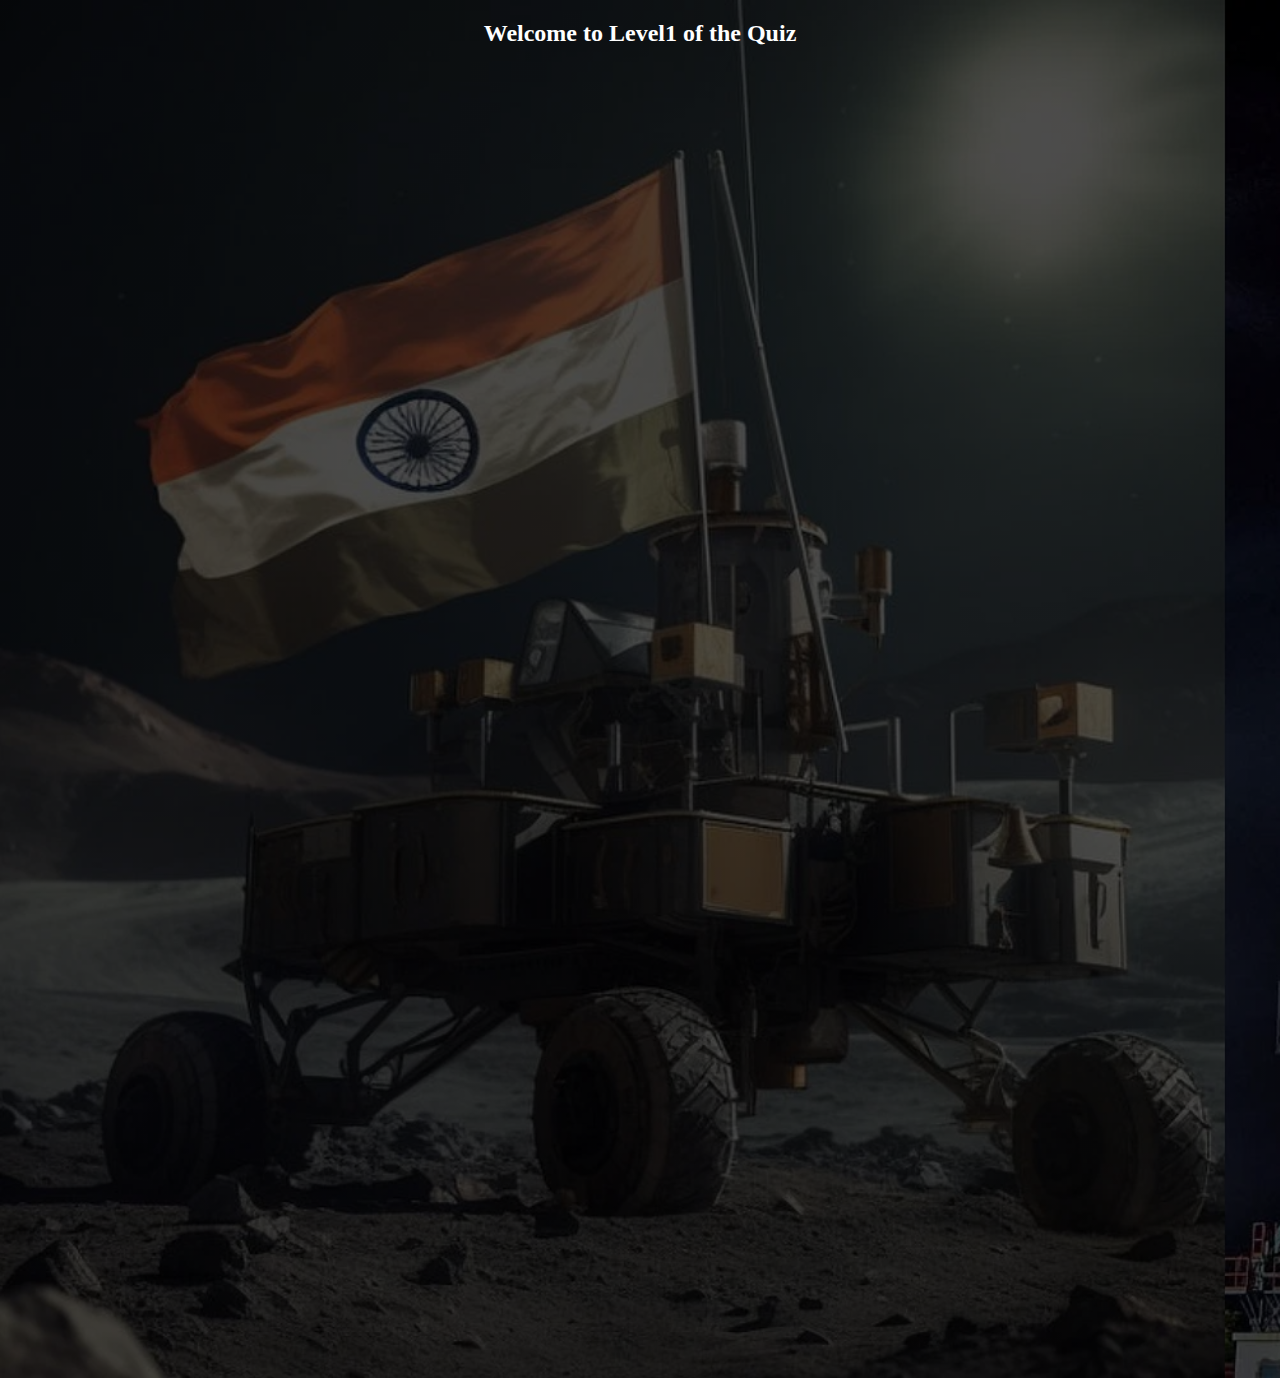
==== qn.html @ d688e57f "refactor: changed position of text" ====
<!DOCTYPE html>
<html lang="en">
  <head>
    <meta charset="UTF-8" />
    <meta name="viewport" content="width=device-width, initial-scale=1.0" />
    <title>Questions</title>
    <link rel="stylesheet" href="index.css" />
  </head>
  <body>
    <h2 class="qn-h2">Welcome to Level1 of the Quiz</h2>
  </body>
</html>
---- index.css ----
body{
    background-image: linear-gradient(rgba(0,0,0,0.7),rgba(0,0,0,0.7)), url("images/chandrayaan.webp");
    background-repeat: no-repeat;
    background-size: cover;
    height: 150vh;
    color: white;
}
.first-heading{
    text-align: center;
}

.header-section{
    text-align: center;
}

.inside-section-div{
    width: 50%;
    text-align: left;
    position: relative;
    left: 30%;
}

a{
    text-decoration: none;
    padding: 1rem;
    margin: 1rem;
    border: 2px solid white;
    border-radius: 3rem;
    text-align: center;
}

a:hover{
    background-color: blue;
    color: white;
}

/* qn.html page*/

.qn-h2{
    text-align: center;
}
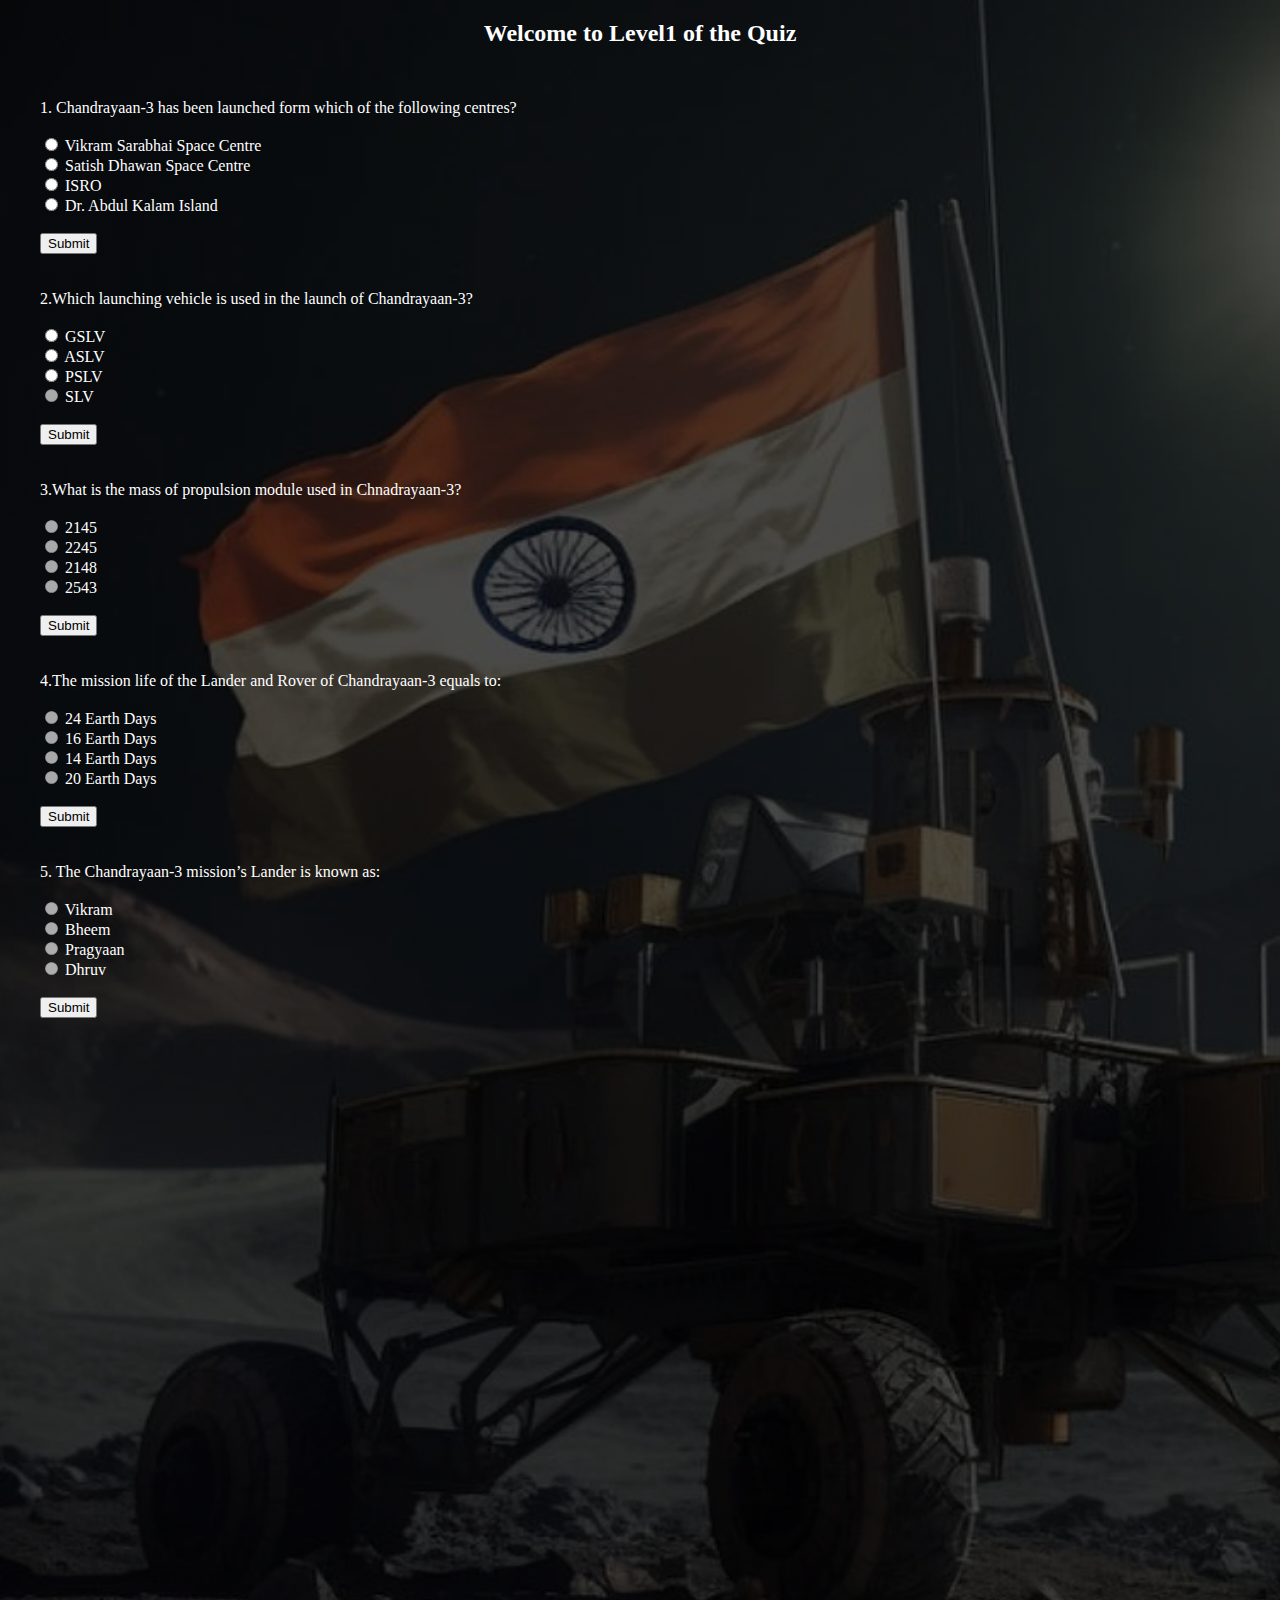
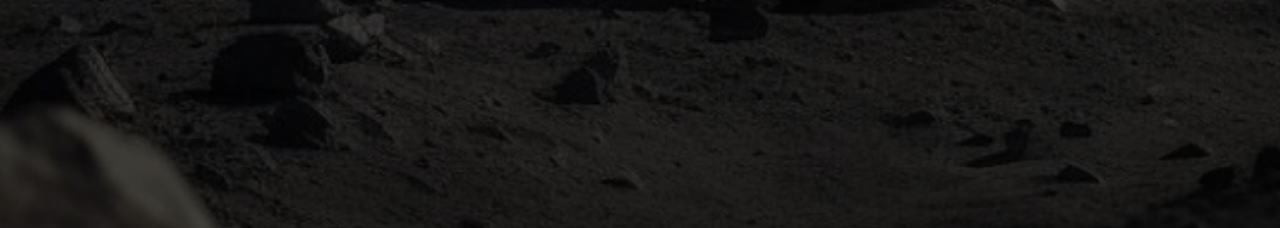
==== commit 316227f3: "done: basic layout" ====
--- a/qn.html
+++ b/qn.html
@@ -7,6 +7,94 @@
     <link rel="stylesheet" href="index.css" />
   </head>
   <body>
-    <h2 class="qn-h2">Welcome to Level1 of the Quiz</h2>
+    <div class="page-div">
+      <h2 class="qn-h2">Welcome to Level1 of the Quiz</h2>
+      <section class="section1">
+        1. Chandrayaan-3 has been launched form which of the following centres?
+        <br />
+        <br />
+        <input name="qn1" type="radio" id="1a" />
+        <label for="1a">Vikram Sarabhai Space Centre</label> <br />
+        <input name="qn1" type="radio" id="1b" />
+        <label for="1b">Satish Dhawan Space Centre</label> <br />
+        <input name="qn1" type="radio" id="1c" />
+        <label for="1c">ISRO</label> <br />
+        <input name="qn1" type="radio" id="1d" />
+        <label for="1d">Dr. Abdul Kalam Island</label> <br />
+        <br />
+        <button id="submit">Submit</button>
+        <div class="div1"></div>
+        <br />
+        <br />
+        2.Which launching vehicle is used in the launch of Chandrayaan-3?
+        <br />
+        <br />
+        <input name="qn2" type="radio" id="2a" />
+        <label for="2a">GSLV</label> <br />
+        <input name="qn1" type="radio" id="2b" />
+        <label for="2b">ASLV</label> <br />
+        <input name="qn2" type="radio" id="2c" />
+        <label for="2c">PSLV</label> <br />
+        <input name="qn2" type="radio" id="2d" disabled/>
+        <label for="2d">SLV</label> <br />
+        <br />
+        <button id="submit">Submit</button>
+        <div class="div1"></div>
+        <br />
+        <br />
+
+        3.What is the mass of propulsion module used in Chnadrayaan-3?
+        <br />
+        <br />
+        <input name="qn3" type="radio" id="3a" disabled/>
+        <label for="3a">2145</label> <br />
+        <input name="qn3" type="radio" id="3b" disabled/>
+        <label for="3b">2245</label> <br />
+        <input name="qn3" type="radio" id="3c" disabled/>
+        <label for="3c">2148</label> <br />
+        <input name="qn3" type="radio" id="3d" disabled/>
+        <label for="3d">2543</label> <br />
+        <br />
+        <button id="submit">Submit</button>
+        <div class="div1"></div>
+        <br />
+        <br />
+        4.The mission life of the Lander and Rover of Chandrayaan-3 equals to:
+        <br />
+        <br />
+        <input name="qn4" type="radio" id="4a" disabled/>
+        <label for="4a">24 Earth Days</label> <br />
+        <input name="qn4" type="radio" id="4b" disabled/>
+        <label for="4b">16 Earth Days</label> <br />
+        <input name="qn4" type="radio" id="4c" disabled/>
+        <label for="4c">14 Earth Days</label> <br />
+        <input name="qn4" type="radio" id="4d" disabled/>
+        <label for="4d">20 Earth Days</label> <br />
+        <br />
+        <button id="submit">Submit</button>
+        <div class="div1"></div>
+        <br />
+        <br />
+        5. The Chandrayaan-3 mission’s Lander is known as:
+        <br />
+        <br />
+        <input name="qn5" type="radio" id="5a" disabled/>
+        <label for="5a">Vikram</label> <br />
+        <input name="qn5" type="radio" id="5b" disabled/>
+        <label for="5b">Bheem</label> <br />
+        <input name="qn5" type="radio" id="5c" disabled/>
+        <label for="5c">Pragyaan</label> <br />
+        <input name="qn5" type="radio" id="5d" disabled/>
+        <label for="5d">Dhruv</label> <br />
+        <br />
+        <button id="submit">Submit</button>
+        <div class="div1"></div>
+        <br />
+        <br />
+      </section>
+    </div>
+    <div class="inner-box"></div>
+
+    <script src="index.js"></script>
   </body>
 </html>
--- a/index.css
+++ b/index.css
@@ -1,42 +1,62 @@
-
-body{
-    background-image: linear-gradient(rgba(0,0,0,0.7),rgba(0,0,0,0.7)), url("images/chandrayaan.webp");
-    background-repeat: no-repeat;
-    background-size: cover;
-    height: 150vh;
-    color: white;
+body {
+  background-image: linear-gradient(rgba(0, 0, 0, 0.7), rgba(0, 0, 0, 0.7)),
+    url("images/chandrayaan.webp");
+  background-repeat: no-repeat;
+  background-size: cover;
+  height: 200vh;
+  color: white;
 }
-.first-heading{
-    text-align: center;
+.first-heading {
+  text-align: center;
 }
 
-.header-section{
-    text-align: center;
+.header-section {
+  text-align: center;
 }
 
-.inside-section-div{
-    width: 50%;
-    text-align: left;
-    position: relative;
-    left: 30%;
+.inside-section-div {
+  width: 50%;
+  text-align: left;
+  position: relative;
+  left: 30%;
 }
 
-a{
-    text-decoration: none;
-    padding: 1rem;
-    margin: 1rem;
-    border: 2px solid white;
-    border-radius: 3rem;
-    text-align: center;
+a {
+  text-decoration: none;
+  padding: 1rem;
+  margin: 1rem;
+  border: 2px solid white;
+  border-radius: 3rem;
+  text-align: center;
 }
 
-a:hover{
-    background-color: blue;
-    color: white;
+a:hover {
+  background-color: blue;
+  color: white;
 }
 
 /* qn.html page*/
 
-.qn-h2{
-    text-align: center;
-}+.qn-h2 {
+  text-align: center;
+}
+
+.section1 {
+  padding: 2rem;
+}
+
+.overlay {
+  display: flex;
+  position: relative;
+  align-items: center;
+  justify-content: center;
+  top: 0;
+  bottom: 0;
+  left: 0;
+  right: 0;
+  width: 24rem;
+  height: 10rem;
+  transition: all 0.4s;
+  color: black;  
+}
+
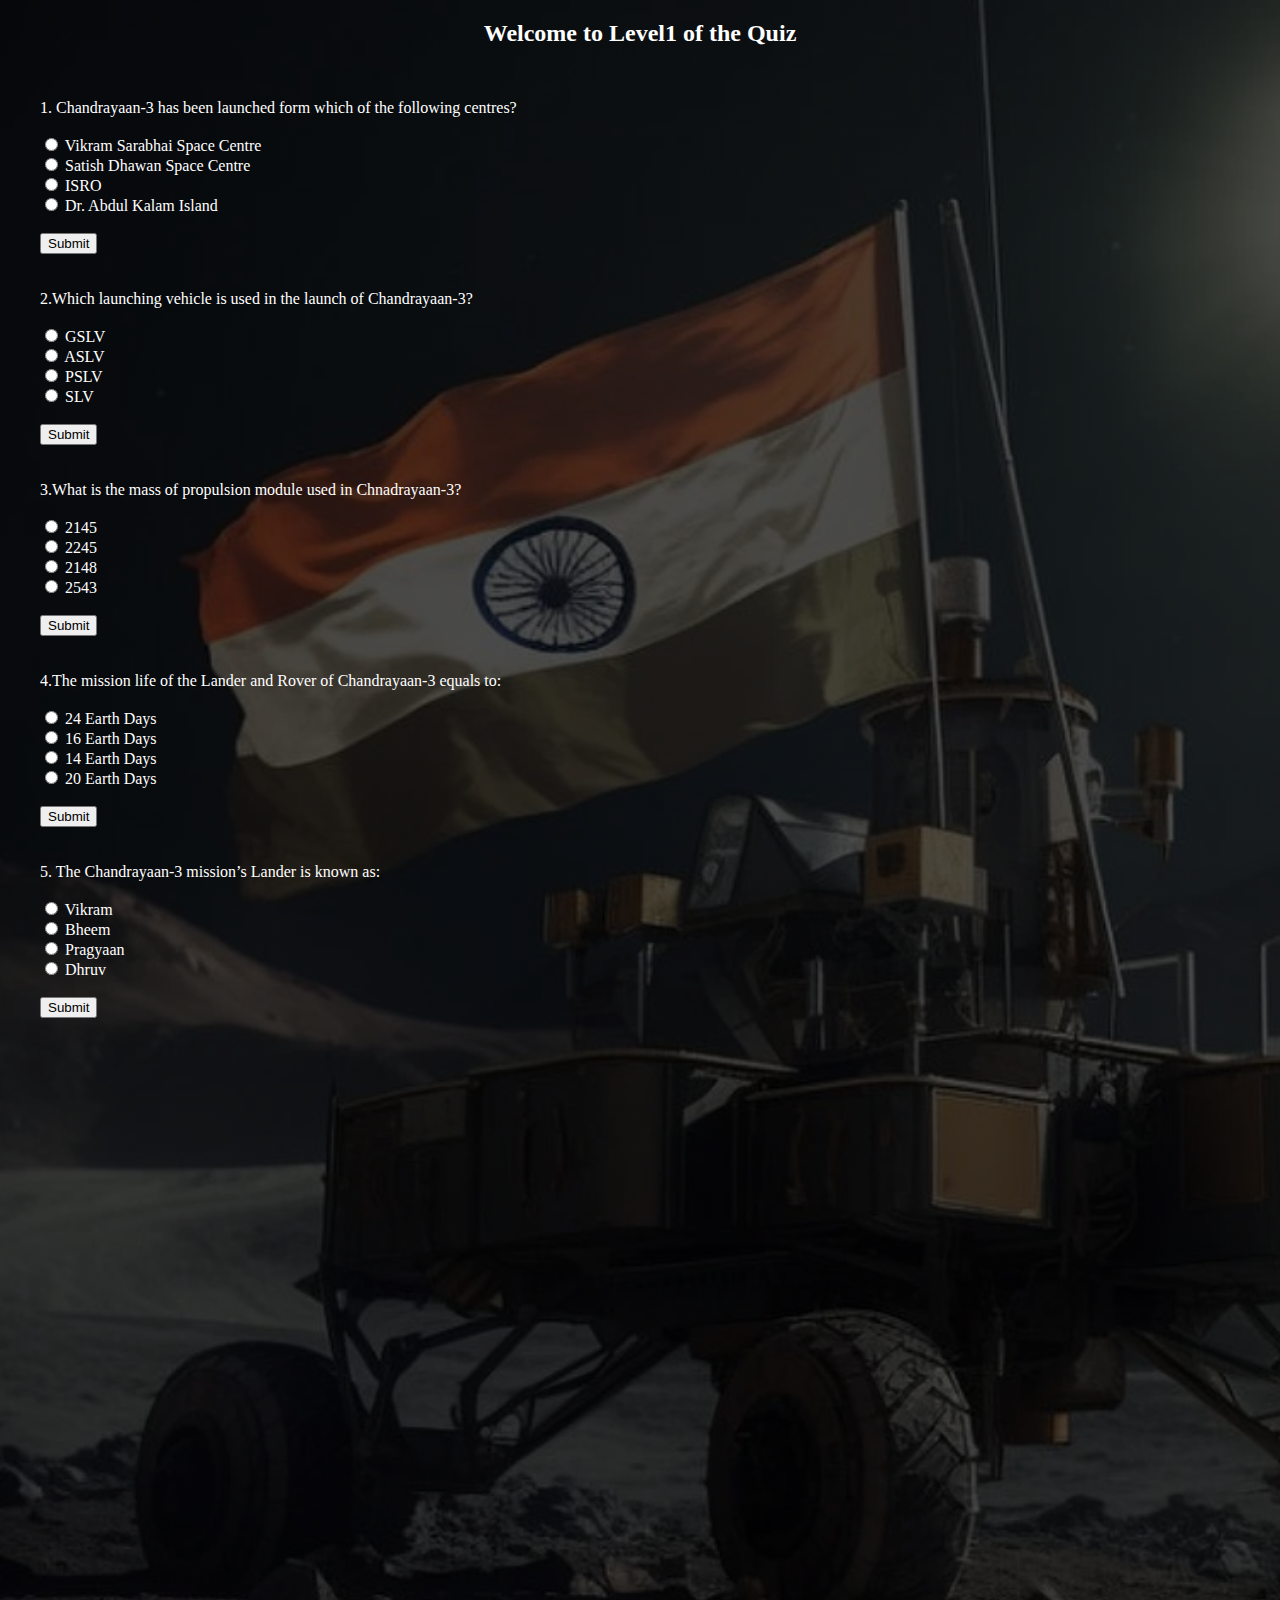
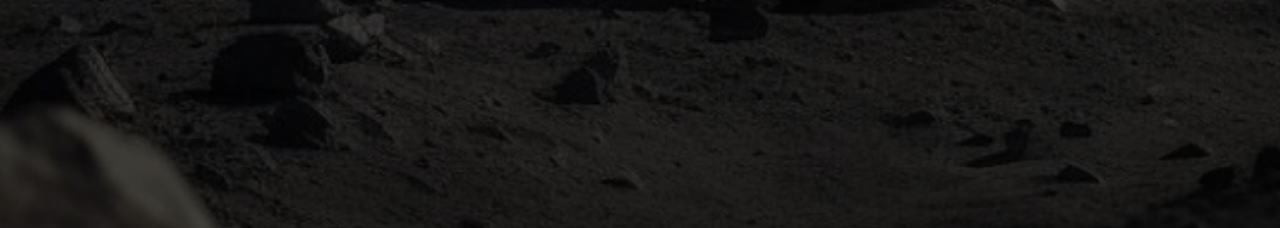
==== commit 34543c92: "add:5 qns" ====
--- a/qn.html
+++ b/qn.html
@@ -22,7 +22,7 @@
         <input name="qn1" type="radio" id="1d" />
         <label for="1d">Dr. Abdul Kalam Island</label> <br />
         <br />
-        <button id="submit">Submit</button>
+        <button id="submit1">Submit</button>
         <div class="div1"></div>
         <br />
         <br />
@@ -35,10 +35,10 @@
         <label for="2b">ASLV</label> <br />
         <input name="qn2" type="radio" id="2c" />
         <label for="2c">PSLV</label> <br />
-        <input name="qn2" type="radio" id="2d" disabled/>
+        <input name="qn2" type="radio" id="2d" />
         <label for="2d">SLV</label> <br />
         <br />
-        <button id="submit">Submit</button>
+        <button id="submit2">Submit</button>
         <div class="div1"></div>
         <br />
         <br />
@@ -46,52 +46,52 @@
         3.What is the mass of propulsion module used in Chnadrayaan-3?
         <br />
         <br />
-        <input name="qn3" type="radio" id="3a" disabled/>
+        <input name="qn3" type="radio" id="3a" />
         <label for="3a">2145</label> <br />
-        <input name="qn3" type="radio" id="3b" disabled/>
+        <input name="qn3" type="radio" id="3b"/>
         <label for="3b">2245</label> <br />
-        <input name="qn3" type="radio" id="3c" disabled/>
+        <input name="qn3" type="radio" id="3c"/>
         <label for="3c">2148</label> <br />
-        <input name="qn3" type="radio" id="3d" disabled/>
+        <input name="qn3" type="radio" id="3d" />
         <label for="3d">2543</label> <br />
         <br />
-        <button id="submit">Submit</button>
+        <button id="submit3">Submit</button>
         <div class="div1"></div>
         <br />
         <br />
         4.The mission life of the Lander and Rover of Chandrayaan-3 equals to:
         <br />
         <br />
-        <input name="qn4" type="radio" id="4a" disabled/>
+        <input name="qn4" type="radio" id="4a" />
         <label for="4a">24 Earth Days</label> <br />
-        <input name="qn4" type="radio" id="4b" disabled/>
+        <input name="qn4" type="radio" id="4b" />
         <label for="4b">16 Earth Days</label> <br />
-        <input name="qn4" type="radio" id="4c" disabled/>
+        <input name="qn4" type="radio" id="4c" />
         <label for="4c">14 Earth Days</label> <br />
-        <input name="qn4" type="radio" id="4d" disabled/>
+        <input name="qn4" type="radio" id="4d" />
         <label for="4d">20 Earth Days</label> <br />
         <br />
-        <button id="submit">Submit</button>
+        <button id="submit4">Submit</button>
         <div class="div1"></div>
         <br />
         <br />
         5. The Chandrayaan-3 mission’s Lander is known as:
         <br />
         <br />
-        <input name="qn5" type="radio" id="5a" disabled/>
+        <input name="qn5" type="radio" id="5a" />
         <label for="5a">Vikram</label> <br />
-        <input name="qn5" type="radio" id="5b" disabled/>
+        <input name="qn5" type="radio" id="5b" />
         <label for="5b">Bheem</label> <br />
-        <input name="qn5" type="radio" id="5c" disabled/>
+        <input name="qn5" type="radio" id="5c" />
         <label for="5c">Pragyaan</label> <br />
-        <input name="qn5" type="radio" id="5d" disabled/>
+        <input name="qn5" type="radio" id="5d" />
         <label for="5d">Dhruv</label> <br />
         <br />
-        <button id="submit">Submit</button>
-        <div class="div1"></div>
+        <button id="submit5">Submit</button>
         <br />
         <br />
       </section>
+      <div class="div1"></div>
     </div>
     <div class="inner-box"></div>
 
